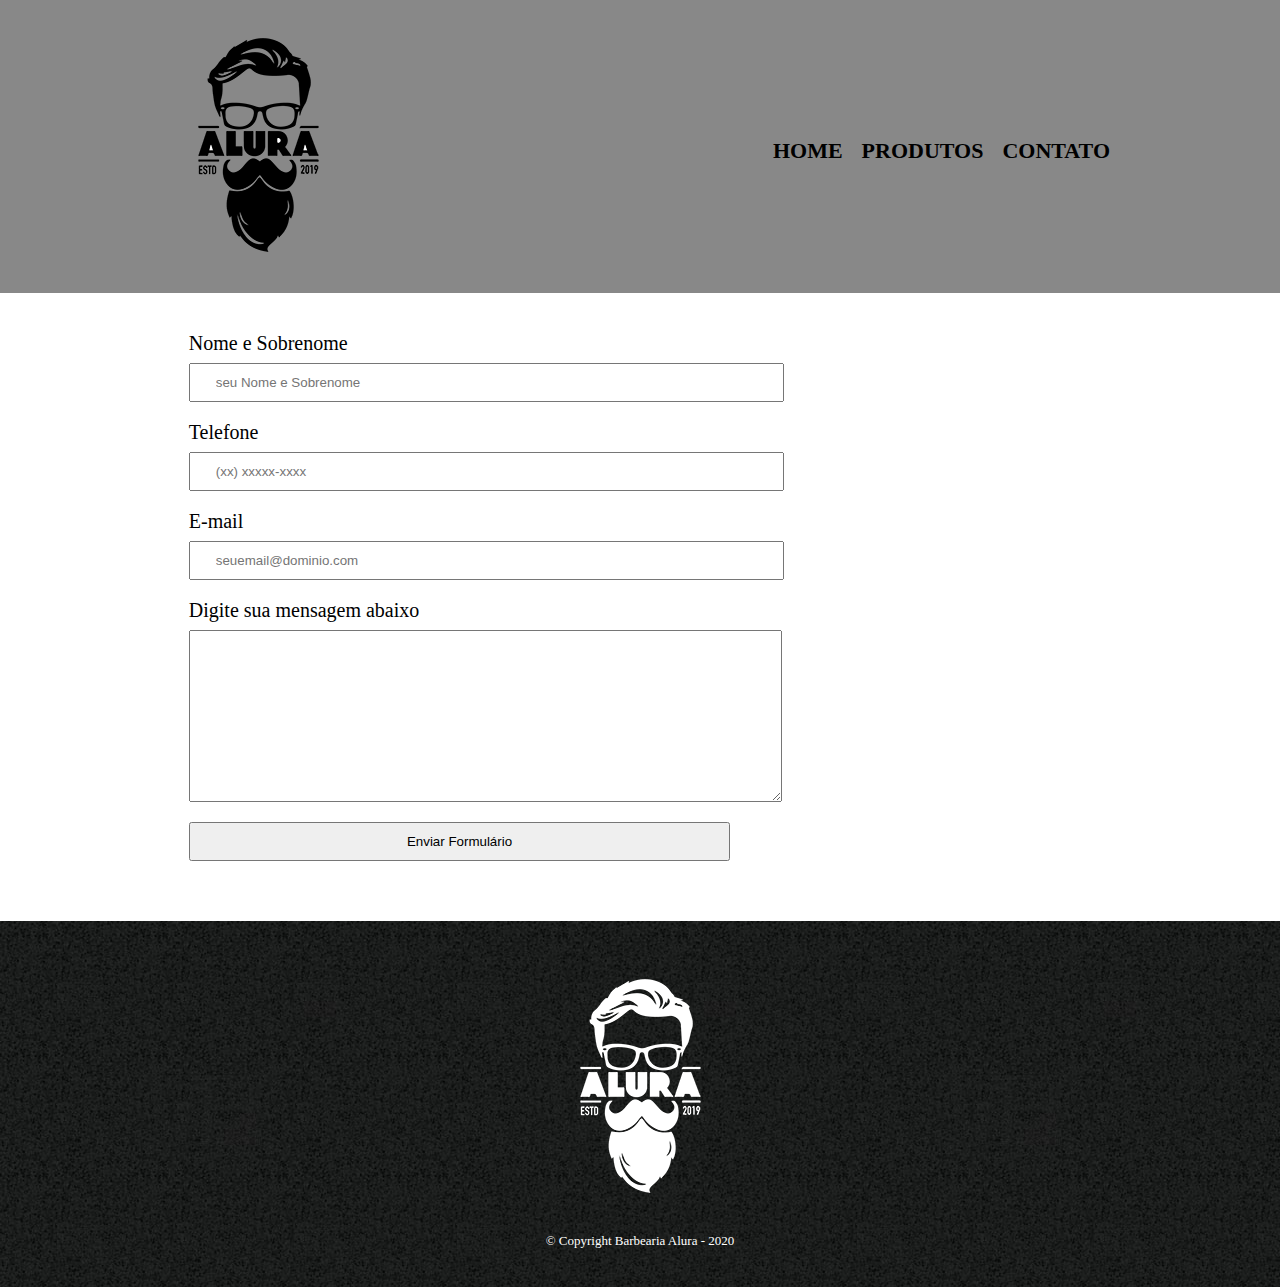
==== contato.html @ f16360e7 "formulário principal" ====
<!DOCTYPE html>
<html lang="pt-br">
<head>
    <meta charset="UTF-8">
    <meta name="viewport" content="width=device-width, initial-scale=1.0">
    <title>Contaot - Barbearia Alura</title>
    <!--CSS-->
    <link rel="stylesheet" href="css/reset.css">
    <link rel="stylesheet" href="css/style.css">
</head>

<body>

    <header>
        <div class="caixa">
            <h1><img src="img/logo.png" alt="logo Barbearia Alura"></h1>

            <nav class="navegacao">
                <ul>
                    <li><a href="index.html">Home</a></li>
                    <li><a href="produtos.html">Produtos</a></li>
                    <li><a href="contato.html">Contato</a></li>
                </ul>
            </nav>
        </div>
    </header>

    <main>
        <form action="">
            <fieldset class="formulario-principal">
                <label for="nomesobrenome">Nome e Sobrenome</label>
                <input type="text" id="nomesobrenome" placeholder="seu Nome e Sobrenome">

                <label for="telefone">Telefone</label>
                <input type="tel" id="telefone" placeholder="(xx) xxxxx-xxxx">

                <label for="email">E-mail</label>
                <input type="email" id="email" placeholder="seuemail@dominio.com">
                
                <label for="conteudo-mensagem">Digite sua mensagem abaixo</label>
                <textarea name="" id="conteudo-mensagem" cols="30" rows="10"></textarea>

                <input type="submit" value="Enviar Formulário">
            </fieldset>
        </form>
    </main>

    <footer>
        <img src="img/logo-branco.png" alt="logo Barbearia Alura">
        <p class="copyright">&copy; Copyright Barbearia Alura - 2020</p>
    </footer>

</body>
</html>
---- css/style.css ----
/* HEADER Begin */
header {
    background: #888888;
    padding: 20px;
}

.caixa {
    position: relative;
    width: 940px;
    margin: 0 auto;
}

.navegacao {
    position: absolute;
    top: 120px;
    right: 0;
}
nav li {
     display: inline;
     margin: 0 0 0 15px;
}

nav a {
    text-transform: uppercase;
    color: #000000;
    font-weight: bold;
    font-size: 22px;
    text-decoration: none;
}

nav a:hover {
    color: #91650e;
    text-decoration: underline;
}

/* HEADER End */

/* MAIN PRODUTOS Begin */
.produtos {
    width: 940px;
    margin: 0 auto;
    padding: 20px;
}

.produtos li {
    display: inline-block;
    vertical-align: top;
    text-align: center;
    width: 30%;
    padding: 30px 20px;
    margin: 0 1.5%;
    box-sizing: border-box;
    border: 2px solid #000000;
    border-radius: 10px;
}

.produtos li:hover {
    border-color: #91650e;
}

.produtos li:hover h2 {
    font-size: 35px;
}

.produtos li:active {
    border-color: #088C19;
}

.produtos h2 {
    font-size: 30px;
    font-weight: bold;
}

.produto-descricao {
    font-size: 18px;
}

.produto-preco {
    font-size: 22px;
    font-weight: bold;
    margin-top: 20px;
}
/* MAIN PRODUTOS End */

/* FOOTER Begin */
footer {
    background: url(../img/bg.jpg);
    text-align: center;
    padding: 40px;
}

.copyright {
    color: #FFFFFF;
    font-size: 13px;
    margin-top: 20px;
}
/* FOOTER End */

/* CONTATO Begin */

main {
    width: 940px;
    margin: 0 auto;
}

form {
    margin: 40px 0;
}

.formulario-principal {
    margin: 0 2%;
}

form label {
    display: block;
    font-size: 20px;
    margin-bottom: 10px;
}

form input, #conteudo-mensagem {
    display: block;
    margin-bottom: 20px;
    padding: 10px 25px;
    width: 60%;
}

/* CONTATO End */
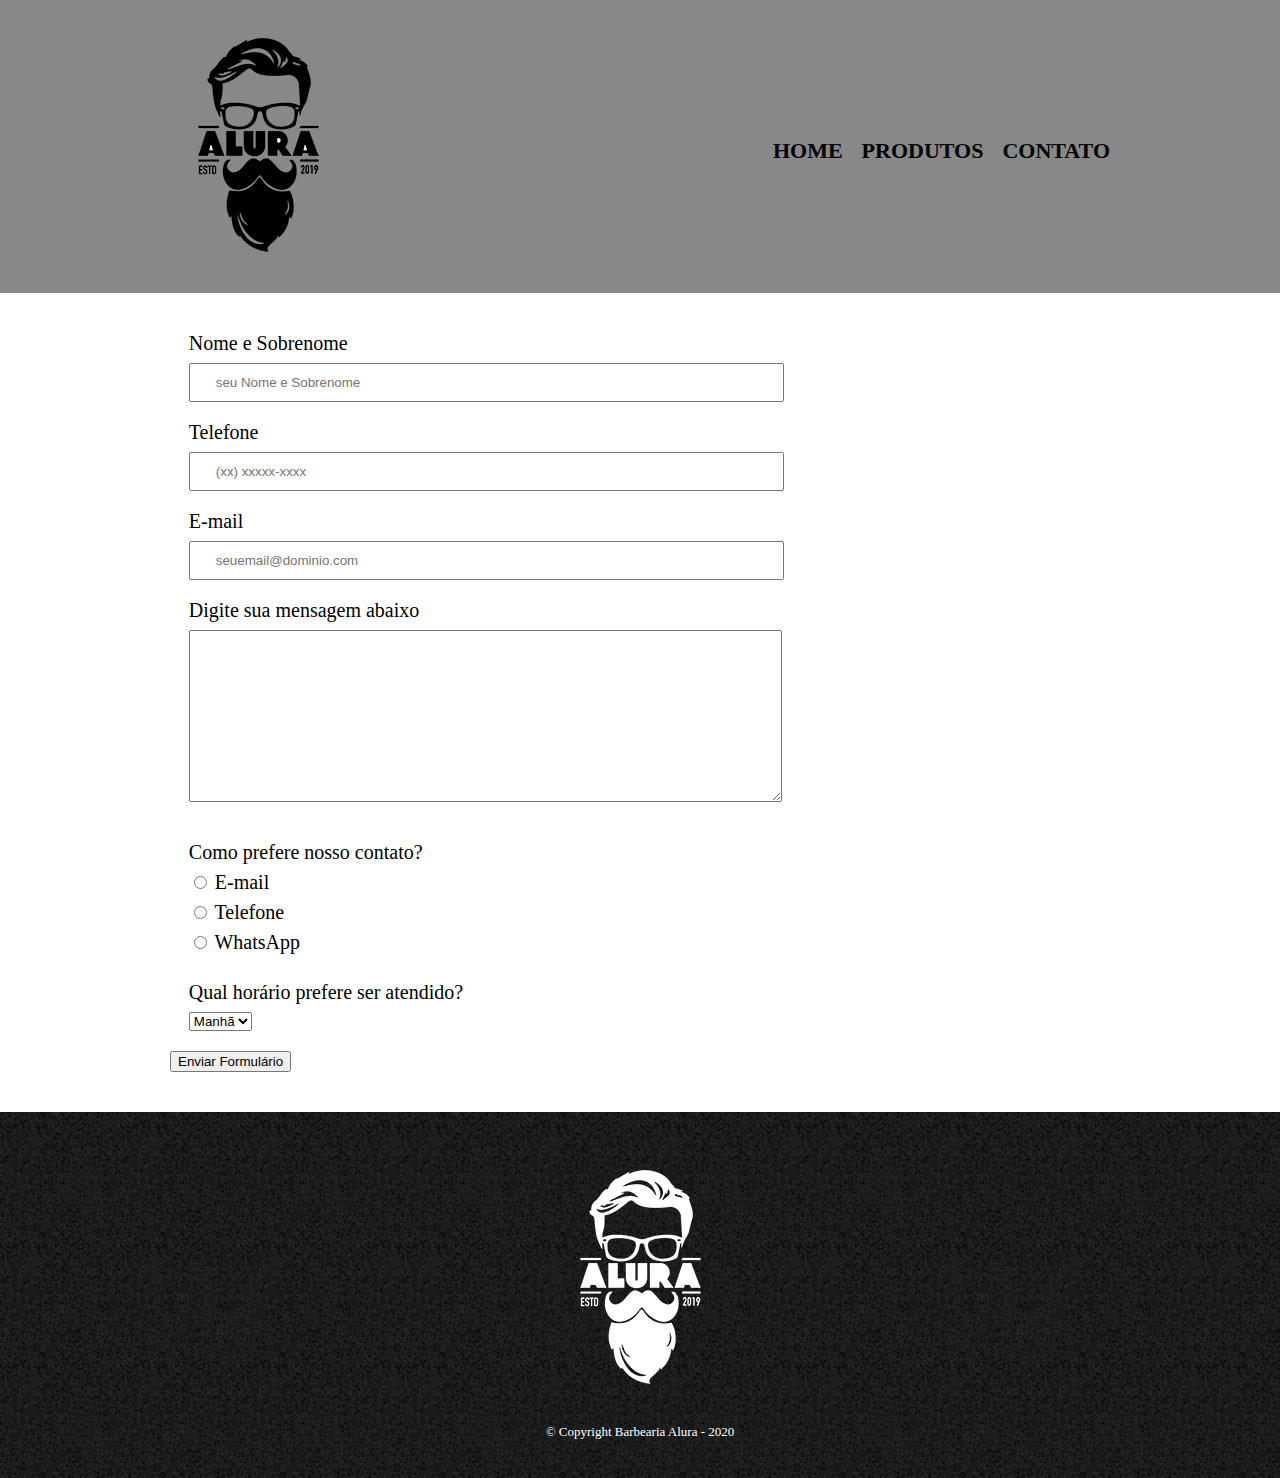
==== commit f52c10ff: "campo select" ====
--- a/contato.html
+++ b/contato.html
@@ -29,19 +29,39 @@
         <form action="">
             <fieldset class="formulario-principal">
                 <label for="nomesobrenome">Nome e Sobrenome</label>
-                <input type="text" id="nomesobrenome" placeholder="seu Nome e Sobrenome">
+                <input type="text" id="nomesobrenome" placeholder="seu Nome e Sobrenome" class="input-padrao">
 
                 <label for="telefone">Telefone</label>
-                <input type="tel" id="telefone" placeholder="(xx) xxxxx-xxxx">
+                <input type="tel" id="telefone" placeholder="(xx) xxxxx-xxxx" class="input-padrao">
 
                 <label for="email">E-mail</label>
-                <input type="email" id="email" placeholder="seuemail@dominio.com">
+                <input type="email" id="email" placeholder="seuemail@dominio.com" class="input-padrao">
                 
-                <label for="conteudo-mensagem">Digite sua mensagem abaixo</label>
-                <textarea name="" id="conteudo-mensagem" cols="30" rows="10"></textarea>
+                <label for="text-area">Digite sua mensagem abaixo</label>
+                <textarea name="" id="text-area" cols="30" rows="10"></textarea>
 
-                <input type="submit" value="Enviar Formulário">
             </fieldset>
+
+            <fieldset class="contato">
+                <p>Como prefere nosso contato?</p>
+                <label for="radio-email"><input type="radio" name="contato" value="email" id="radio-email"> E-mail</label>
+                
+                <label for="radio-telefone"><input type="radio" name="contato" value="telefone" id="radio-telefone"> Telefone</label>
+                
+                <label for="radio-whatsapp"><input type="radio" name="contato" value="whatsapp" id="radio-whatsapp"> WhatsApp</label>
+            </fieldset>
+            
+            <fieldset class="atendimento-horario">
+                <p>Qual horário prefere ser atendido?</p>
+                <select name="" id="">
+                    <option value="manha">Manhã</option>
+                    <option value="tarde">Tarde</option>
+                    <option value="noite">Noite</option>
+                </select>
+            </fieldset>
+
+            <input type="submit" value="Enviar Formulário">
+            
         </form>
     </main>
 
--- a/css/style.css
+++ b/css/style.css
@@ -107,17 +107,17 @@
     margin: 40px 0;
 }
 
-.formulario-principal {
-    margin: 0 2%;
+.formulario-principal, .contato, .atendimento-horario {
+    margin: 0 2% 20px;
 }
 
-form label {
+form label, form p {
     display: block;
     font-size: 20px;
     margin-bottom: 10px;
 }
 
-form input, #conteudo-mensagem {
+.input-padrao, #text-area {
     display: block;
     margin-bottom: 20px;
     padding: 10px 25px;
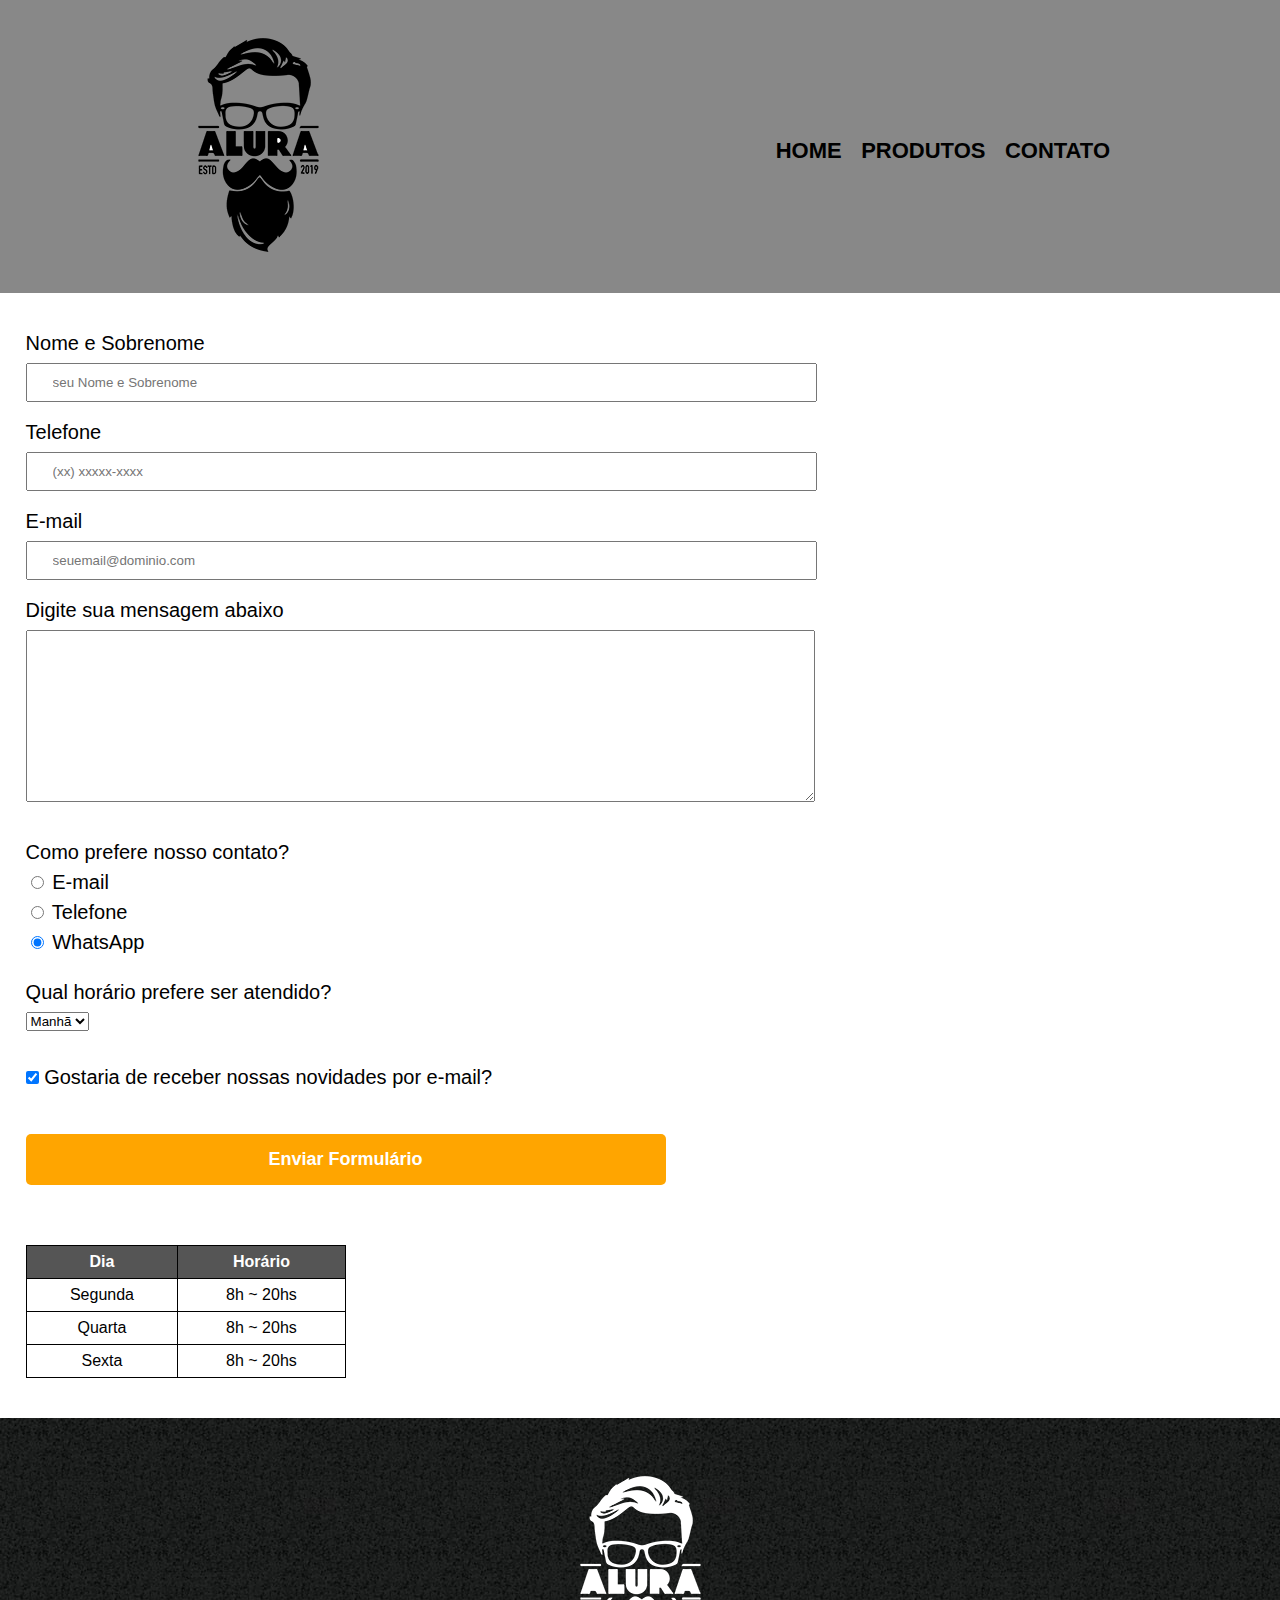
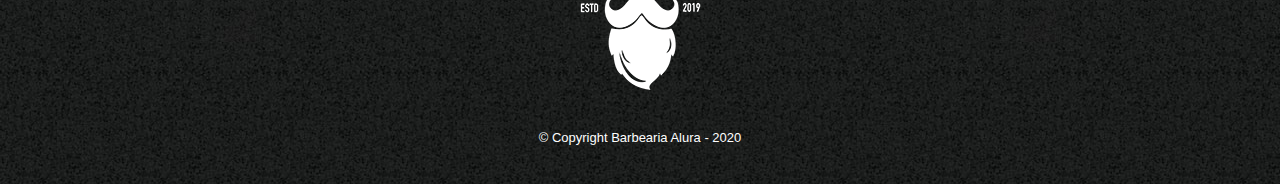
==== commit beb54ab0: "Add âncora no logo" ====
--- a/contato.html
+++ b/contato.html
@@ -13,7 +13,7 @@
 
     <header>
         <div class="caixa">
-            <h1><img src="img/logo.png" alt="logo Barbearia Alura"></h1>
+            <h1><a href="index.html"><img src="img/logo.png" alt="logo Barbearia Alura"></a></h1>
 
             <nav class="navegacao">
                 <ul>
@@ -29,30 +29,30 @@
         <form action="">
             <fieldset class="formulario-principal">
                 <label for="nomesobrenome">Nome e Sobrenome</label>
-                <input type="text" id="nomesobrenome" placeholder="seu Nome e Sobrenome" class="input-padrao">
+                <input type="text" id="nomesobrenome" placeholder="seu Nome e Sobrenome" class="input-padrao" required>
 
                 <label for="telefone">Telefone</label>
-                <input type="tel" id="telefone" placeholder="(xx) xxxxx-xxxx" class="input-padrao">
+                <input type="tel" id="telefone" placeholder="(xx) xxxxx-xxxx" class="input-padrao" required>
 
                 <label for="email">E-mail</label>
-                <input type="email" id="email" placeholder="seuemail@dominio.com" class="input-padrao">
+                <input type="email" id="email" placeholder="seuemail@dominio.com" class="input-padrao" required>
                 
                 <label for="text-area">Digite sua mensagem abaixo</label>
-                <textarea name="" id="text-area" cols="30" rows="10"></textarea>
+                <textarea name="" id="text-area" cols="30" rows="10" class="input-padrao" required></textarea>
 
             </fieldset>
 
             <fieldset class="contato">
-                <p>Como prefere nosso contato?</p>
+                <legend>Como prefere nosso contato?</legend>
                 <label for="radio-email"><input type="radio" name="contato" value="email" id="radio-email"> E-mail</label>
                 
                 <label for="radio-telefone"><input type="radio" name="contato" value="telefone" id="radio-telefone"> Telefone</label>
                 
-                <label for="radio-whatsapp"><input type="radio" name="contato" value="whatsapp" id="radio-whatsapp"> WhatsApp</label>
+                <label for="radio-whatsapp"><input type="radio" name="contato" value="whatsapp" id="radio-whatsapp" checked> WhatsApp</label>
             </fieldset>
             
             <fieldset class="atendimento-horario">
-                <p>Qual horário prefere ser atendido?</p>
+                <legend>Qual horário prefere ser atendido?</legend>
                 <select name="" id="">
                     <option value="manha">Manhã</option>
                     <option value="tarde">Tarde</option>
@@ -60,9 +60,37 @@
                 </select>
             </fieldset>
 
-            <input type="submit" value="Enviar Formulário">
+            <fieldset class="checkbox-novidades">
+                <label for="novidades"><input type="checkbox" id="novidades" class="checkbox" checked> Gostaria de receber nossas novidades por e-mail?</label>
+            </fieldset>
+
+            <input type="submit" value="Enviar Formulário" class="enviar">
             
         </form>
+
+        <table class="tabela-funcionamento">
+            <thead>
+                <tr>
+                    <th>Dia</th>
+                    <th>Horário</th>
+                </tr>
+            </thead>
+            <tbody>
+                <tr>
+                    <td>Segunda</td>
+                    <td>8h ~ 20hs</td>
+                </tr>
+                <tr>
+                    <td>Quarta</td>
+                    <td>8h ~ 20hs</td>
+                </tr>
+                <tr>
+                    <td>Sexta</td>
+                    <td>8h ~ 20hs</td>
+                </tr>
+            </tbody>
+        </table>
+
     </main>
 
     <footer>
--- a/css/style.css
+++ b/css/style.css
@@ -1,3 +1,7 @@
+body {
+    font-family: 'Montserrat', sans-serif;
+}
+
 /* HEADER Begin */
 header {
     background: #888888;
@@ -34,6 +38,10 @@
 }
 
 /* HEADER End */
+
+main {
+    
+}
 
 /* MAIN PRODUTOS Begin */
 .produtos {
@@ -97,21 +105,15 @@
 /* FOOTER End */
 
 /* CONTATO Begin */
-
-main {
-    width: 940px;
-    margin: 0 auto;
-}
-
 form {
     margin: 40px 0;
 }
 
-.formulario-principal, .contato, .atendimento-horario {
+.formulario-principal, .contato, .atendimento-horario, .checkbox-novidades, .enviar, .tabela-funcionamento {
     margin: 0 2% 20px;
 }
 
-form label, form p {
+form label, form legend {
     display: block;
     font-size: 20px;
     margin-bottom: 10px;
@@ -124,4 +126,151 @@
     width: 60%;
 }
 
-/* CONTATO End */+.checkbox {
+    margin: 20px 0;
+}
+
+.enviar {
+    width: 50%;
+    padding: 15px;
+    color: #FFFFFF;
+    font-size: 18px;
+    font-weight: bold;
+    background: orange;
+    border: none;
+    border-radius: 5px;
+    transition: 1s all;
+    cursor: pointer;
+}
+
+.enviar:hover {
+    background: darkorange;
+    transform: scale(1.2);
+    color: green;
+}
+
+.tabela-funcionamento {
+    width: 25%;
+    margin-bottom: 40px;
+}
+
+.tabela-funcionamento thead {
+    font-weight: bold;
+    background: #555555;
+    color: #FFFFFF;
+}
+
+.tabela-funcionamento td, th {
+    border: 1px solid #000000;
+    padding: 8px 0;
+    text-align: center;
+}
+/* CONTATO End */
+
+/* HOME Begin */
+.banner {
+    width: 100%;
+}
+
+.titulo-principal {
+    text-align: center;
+    font-size: 2em;
+    margin-bottom: 1em;
+    clear: left;
+}
+/* 
+.titulo-principal::first-letter {
+    font-weight: bold;
+}
+
+.titulo-principal::before {
+    content: " [ ";
+}
+
+.titulo-principal::after {
+    content: " ] ";
+}
+*/
+.utensilios {
+    width: 120px;
+    float: left;
+    margin: 0 20px 20px 0;
+}
+
+.principal {
+    padding: 3em 0;
+    background: #FEFEFE;
+    width: 940px;
+    margin: 0 auto;
+}
+
+.principal p {
+    margin-bottom: 1em;
+}   
+
+.principal strong {
+    font-weight: bold;
+}
+
+.principal em {
+    font-style: italic;
+}
+
+.mapa {
+    padding: 3em 0;
+    background: linear-gradient(#FEFEFE, #888888)
+}
+
+.mapa p {
+    margin: 20px 0;
+    text-align: center;
+}
+
+.mapa-conteudo {
+    width: 940px;
+    margin: 0 auto;
+}
+
+.beneficios {
+    padding: 3em 0;
+    background: #888888;
+}
+
+.conteudo-beneficios {
+    width: 640px;
+    margin: 0 auto;
+}
+
+.lista-beneficios {
+    width: 40%;
+    display: inline-block;
+    vertical-align: top;
+}
+
+.itens {
+    line-height: 1.5;
+}
+
+.itens::before {
+    content: " 🟊 ";
+}
+
+.itens:first-child {
+    font-weight: bold;
+}
+
+.imagem-beneficios {
+    width: 60%;
+    transition: 400ms;
+    box-shadow: 10px 10px 10px #000000;
+}
+
+.imagem-beneficios:hover {
+    opacity: 30%;
+}
+
+.video {
+    width: 560px;
+    margin: 2em auto;
+}
+/* HOME End */